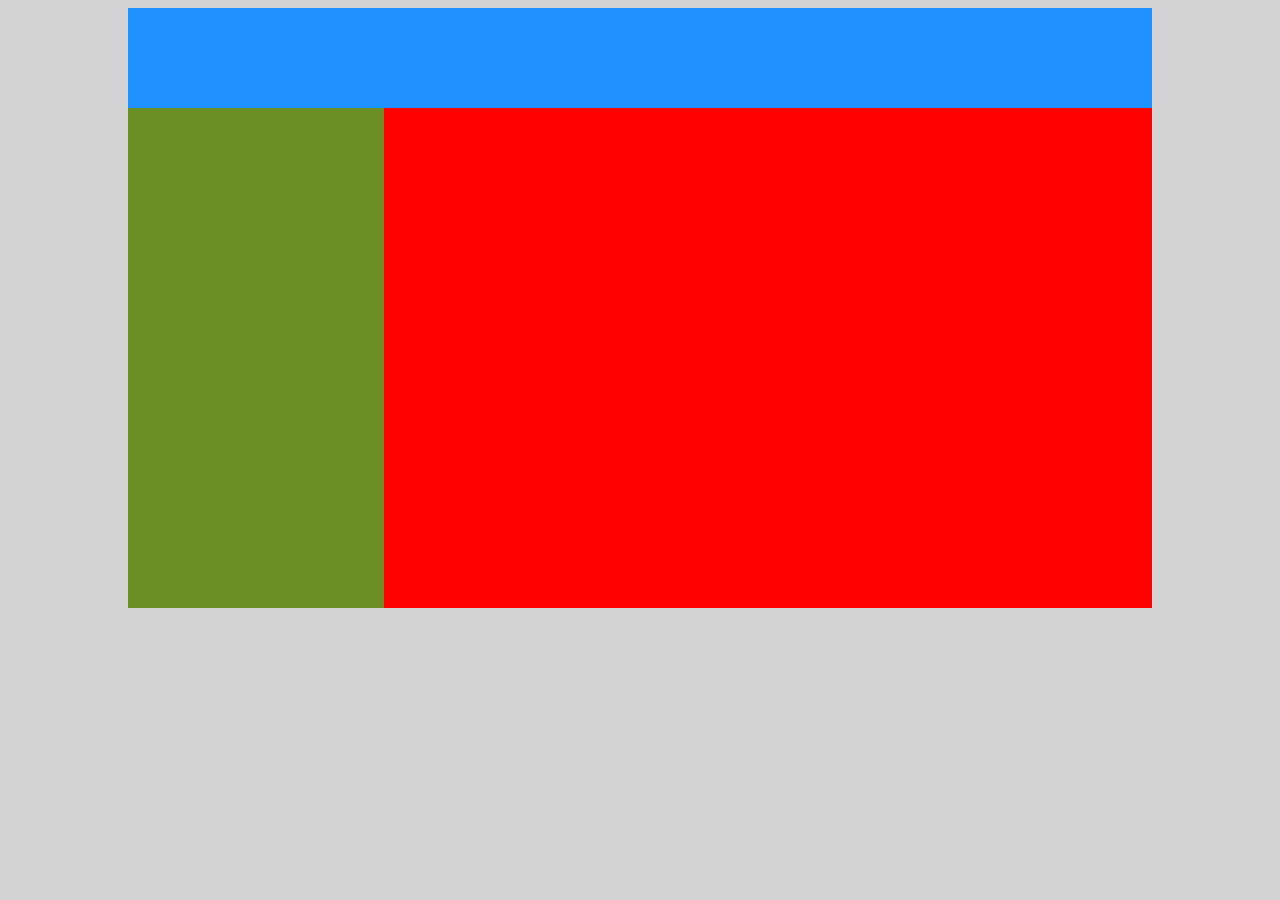
==== index.html @ caad8d3b "initial commit" ====
﻿<!DOCTYPE html>
<html>
<head>
    <title></title>
    <meta charset="utf-8"/>
    <link href="Style.css" rel="stylesheet" />
</head>
<body>
    <div class="container">
        <header></header>

        <div class="sidebar">
            
        </div>
        <div class="inform">
            
        </div>
        

        <footer></footer>
    </div>
</body>
</html>
---- Style.css ----
﻿body {
    background-color: lightgrey;
}
.container {
    width: 80vw;
    
    margin: 0 auto;
}
header {
    height: 100px;
    background-color: #1e90ff;
}
.sidebar {
    width: 20vw;
    /*width: 20%;*/
    min-height: 500px;
    height: calc(100% - 1px);
    float: left;
    background-color: #6b8e23;
    
}
.inform {
    width: 80vw;
    background-color: #ff0000;
    min-height: 500px;
    height: calc(100% - 1px);
}
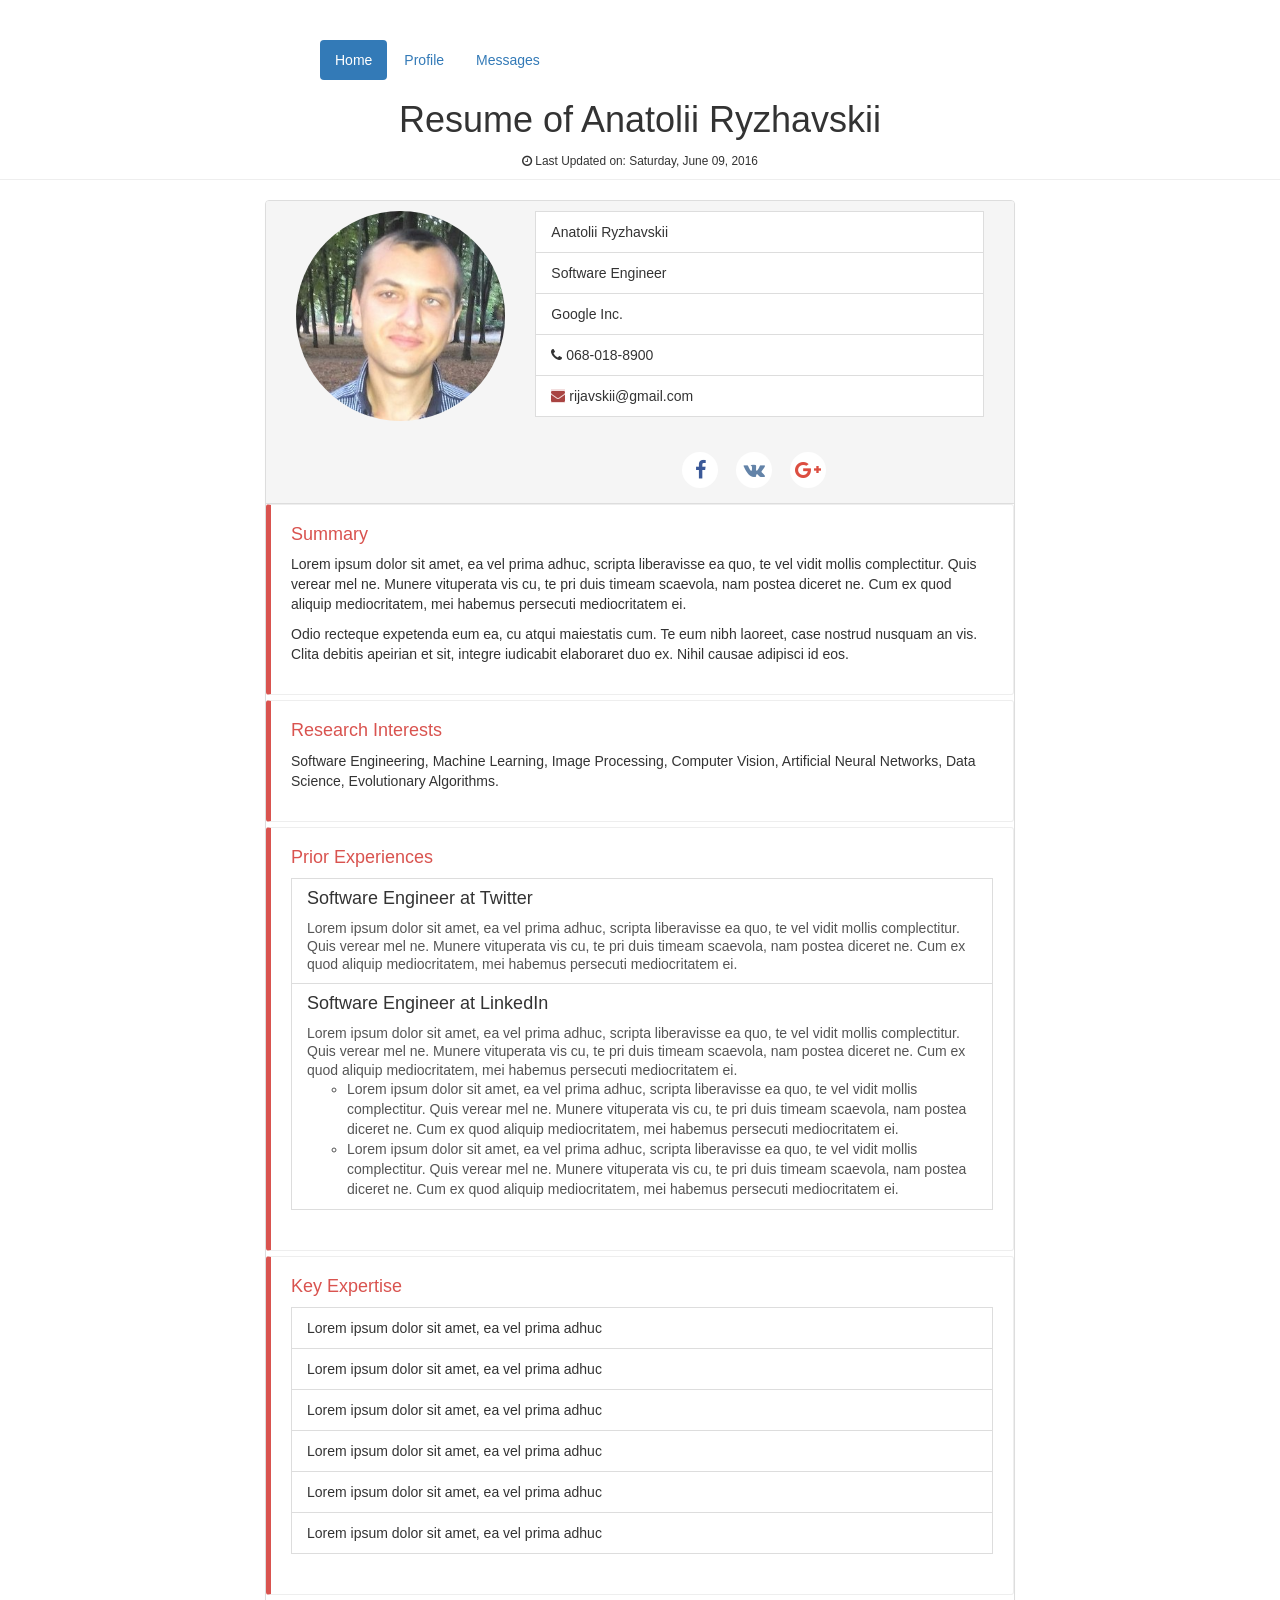
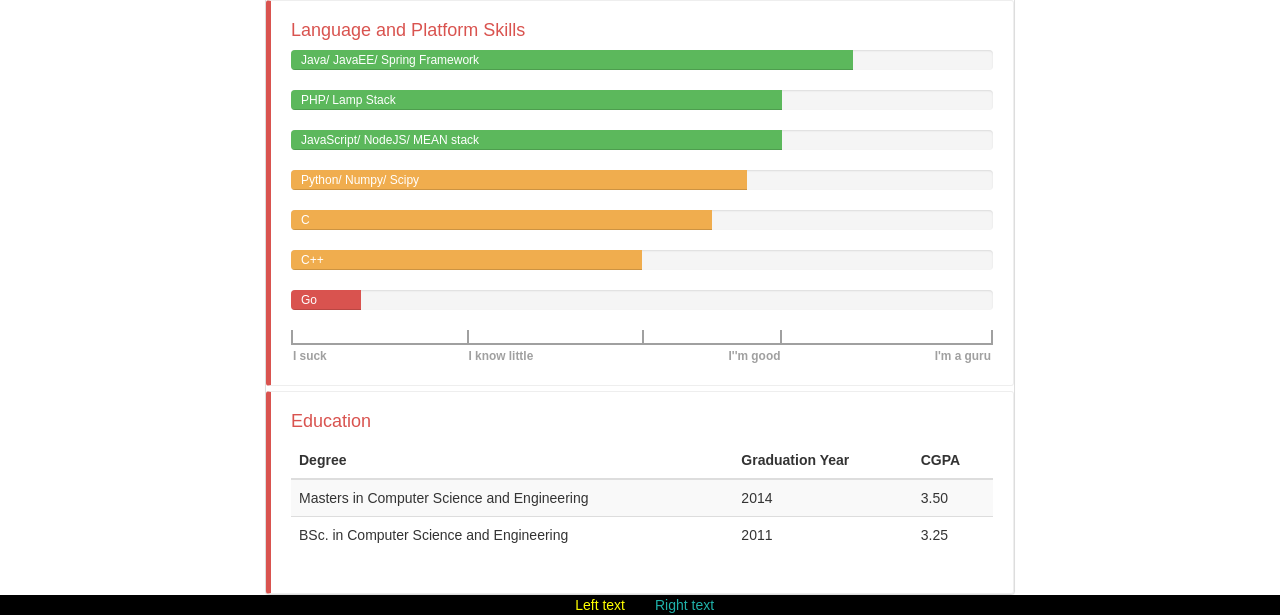
==== commit ec4a3376: "rename main page" ====
--- a/index.html
+++ b/index.html
@@ -3,21 +3,264 @@
 <head>
     <title></title>
     <meta charset="utf-8"/>
-    <link href="Style.css" rel="stylesheet" />
+
+    <link href="Content/bootstrap.min.css" rel="stylesheet" />
+    <script src="scripts/jquery-2.2.4.min.js"></script>
+    <script src="scripts/bootstrap.min.js"></script>
+
+    <link href="Buttons.css" rel="stylesheet" />
+    <link href="MyStyle.css" rel="stylesheet" />
 </head>
 <body>
+    <header class="page-header">
+        <ul class="col-md-offset-2 col-lg-offset-3 nav nav-pills">
+            <li role="presentation" class="active"><a href="#">Home</a></li>
+            <li role="presentation"><a href="#">Profile</a></li>
+            <li role="presentation"><a href="#">Messages</a></li>
+        </ul>
+        <h1 class="page-title">Resume of Anatolii Ryzhavskii</h1>
+        <small> <i class="fa fa-clock-o"></i> Last Updated on: <time>Saturday, June 09, 2016</time></small>
+    </header>
     <div class="container">
-        <header></header>
-
-        <div class="sidebar">
-            
+
+            <div class="resume">
+
+                <div class="row">
+                    <div class="col-xs-12 col-sm-12 col-md-offset-1 col-md-10 col-lg-offset-2 col-lg-8">
+                        <div class="panel panel-default">
+                            <div class="panel-heading resume-heading">
+                                <div class="row">
+                                    <div class="col-lg-12">
+                                        <div class="col-xs-12 col-sm-4">
+                                            <figure>
+                                                <img class="img-circle img-responsive" alt="My photo" src="photo.jpg">
+                                            </figure>
+
+
+
+                                        </div>
+
+                                        <div class="col-xs-12 col-sm-8">
+                                            <ul class="list-group">
+                                                <li class="list-group-item font-weight-bold">Anatolii Ryzhavskii</li>
+                                                <li class="list-group-item font-weight-bold">Software Engineer</li>
+                                                <li class="list-group-item">Google Inc. </li>
+                                                <li class="list-group-item"><i class="fa fa-phone"></i> 068-018-8900 </li>
+                                                <li class="list-group-item"><i class="fa fa-envelope alert-danger"></i> rijavskii@gmail.com</li>
+
+                                            </ul>
+                                            <div class="col-xs-offset-3 row">
+                                                <div class="col-xs-12 social-btns">
+
+                                                    <div class="col-xs-3 col-md-2 col-lg-2 social-btn-holder">
+                                                        <a href="http://www.facebook.com" class="icons_button facebook">
+                                                            <i class="icon_facebook fa fa-facebook" aria-hidden="true"></i><span></span>
+                                                        </a>
+                                                    </div>
+
+                                                    <div class="col-xs-3 col-md-2 col-lg-2 social-btn-holder">
+                                                        <a href="http://www.vk.com" class="icons_button vkontakte">
+                                                            <i class="icon_vk fa fa-vk" aria-hidden="true"></i><span></span>
+                                                        </a>
+                                                    </div>
+
+                                                    <div class="col-xs-3 col-md-2 col-lg-2 social-btn-holder">
+                                                        <a href="https://plus.google.com" class="icons_button google_plus">
+                                                            <i class="icon_google_plus fa fa-google-plus" aria-hidden="true"></i><span></span>
+                                                        </a>
+                                                    </div>
+
+                                                    <!--<div class="col-xs-3 col-md-1 col-lg-1 social-btn-holder">
+                                                        <a href="https://www.linkedin.com/in/анатолій-рижавський-6312b2114?trk=nav_responsive_tab_profile_pic" class="btn btn-social btn-block btn-linkedin">
+                                                            <i class="fa fa-linkedin"></i>
+                                                        </a>
+                                                    </div>
+
+                                                    <div class="col-xs-3 col-md-1 col-lg-1 social-btn-holder">
+                                                        <a href="https://github.com/rijavskii" class="btn btn-social btn-block btn-github">
+                                                            <i class="fa fa-github"></i>
+                                                        </a>
+                                                    </div>
+
+                                                    <div class="col-xs-3 col-md-1 col-lg-1 social-btn-holder">
+                                                        <a href="#" class="btn btn-social btn-block btn-stackoverflow">
+                                                            <i class="fa fa-stack-overflow"></i>
+                                                        </a>
+                                                    </div>-->
+
+                                                </div>
+                                            </div>
+                                        </div>
+                                    </div>
+                                </div>
+                            </div>
+                            <div class="bs-callout bs-callout-danger">
+                                <h4>Summary</h4>
+                                <p>
+                                    Lorem ipsum dolor sit amet, ea vel prima adhuc, scripta liberavisse ea quo, te vel vidit mollis complectitur. Quis verear mel ne. Munere vituperata vis cu,
+                                    te pri duis timeam scaevola, nam postea diceret ne. Cum ex quod aliquip mediocritatem, mei habemus persecuti mediocritatem ei.
+                                </p>
+                                <p>
+                                    Odio recteque expetenda eum ea, cu atqui maiestatis cum. Te eum nibh laoreet, case nostrud nusquam an vis.
+                                    Clita debitis apeirian et sit, integre iudicabit elaboraret duo ex. Nihil causae adipisci id eos.
+
+                                </p>
+                            </div>
+                            <div class="bs-callout bs-callout-danger">
+                                <h4>Research Interests</h4>
+                                <p>
+                                    Software Engineering, Machine Learning, Image Processing,
+                                    Computer Vision, Artificial Neural Networks, Data Science,
+                                    Evolutionary Algorithms.
+                                </p>
+                            </div>
+
+                            <div class="bs-callout bs-callout-danger">
+                                <h4>Prior Experiences</h4>
+                                <ul class="list-group">
+                                    <a class="list-group-item inactive-link" href="#">
+                                        <h4 class="list-group-item-heading">
+                                            Software Engineer at Twitter
+                                        </h4>
+                                        <p class="list-group-item-text">
+                                            Lorem ipsum dolor sit amet, ea vel prima adhuc, scripta liberavisse ea quo, te vel vidit mollis complectitur. Quis verear mel ne. Munere vituperata vis cu,
+                                            te pri duis timeam scaevola, nam postea diceret ne. Cum ex quod aliquip mediocritatem, mei habemus persecuti mediocritatem ei.
+                                        </p>
+                                    </a>
+                                    <a class="list-group-item inactive-link" href="#">
+                                        <h4 class="list-group-item-heading">Software Engineer at LinkedIn</h4>
+                                        <p class="list-group-item-text">
+                                            Lorem ipsum dolor sit amet, ea vel prima adhuc, scripta liberavisse ea quo, te vel vidit mollis complectitur.
+                                            Quis verear mel ne. Munere vituperata vis cu, te pri duis timeam scaevola,
+                                            nam postea diceret ne. Cum ex quod aliquip mediocritatem, mei habemus persecuti mediocritatem ei.
+                                        </p>
+                                        <ul>
+                                            <li>
+                                                Lorem ipsum dolor sit amet, ea vel prima adhuc, scripta liberavisse ea quo, te vel vidit mollis complectitur.
+                                                Quis verear mel ne. Munere vituperata vis cu, te pri duis timeam scaevola,
+                                                nam postea diceret ne. Cum ex quod aliquip mediocritatem, mei habemus persecuti mediocritatem ei.
+                                            </li>
+                                            <li>
+                                                Lorem ipsum dolor sit amet, ea vel prima adhuc, scripta liberavisse ea quo, te vel vidit mollis complectitur.
+                                                Quis verear mel ne. Munere vituperata vis cu, te pri duis timeam scaevola,
+                                                nam postea diceret ne. Cum ex quod aliquip mediocritatem, mei habemus persecuti mediocritatem ei.
+                                            </li>
+                                        </ul>
+                                    </a>
+                                </ul>
+                            </div>
+                            <div class="bs-callout bs-callout-danger">
+                                <h4>Key Expertise</h4>
+                                <ul class="list-group">
+                                    <li class="list-group-item"> Lorem ipsum dolor sit amet, ea vel prima adhuc </li>
+                                    <li class="list-group-item"> Lorem ipsum dolor sit amet, ea vel prima adhuc</li>
+                                    <li class="list-group-item"> Lorem ipsum dolor sit amet, ea vel prima adhuc</li>
+                                    <li class="list-group-item"> Lorem ipsum dolor sit amet, ea vel prima adhuc</li>
+                                    <li class="list-group-item">Lorem ipsum dolor sit amet, ea vel prima adhuc</li>
+                                    <li class="list-group-item"> Lorem ipsum dolor sit amet, ea vel prima adhuc</li>
+
+
+
+                                </ul>
+                            </div>
+                            <div class="bs-callout bs-callout-danger">
+                                <h4>Language and Platform Skills</h4>
+                                <ul class="list-group">
+                                    <!--<a class="list-group-item inactive-link" href="#">-->
+
+
+                                    <div class="progress">
+                                        <div data-placement="top" style="width: 80%;"
+                                             aria-valuemax="100" aria-valuemin="0" aria-valuenow="80" role="progressbar" class="progress-bar progress-bar-success">
+                                            <span class="sr-only">80%</span>
+                                            <span class="progress-type">Java/ JavaEE/ Spring Framework </span>
+                                        </div>
+                                    </div>
+                                    <div class="progress">
+                                        <div data-placement="top" style="width: 70%;" aria-valuemax="100" aria-valuemin="0" aria-valuenow="1" role="progressbar" class="progress-bar progress-bar-success">
+                                            <span class="sr-only">70%</span>
+                                            <span class="progress-type">PHP/ Lamp Stack</span>
+                                        </div>
+                                    </div>
+                                    <div class="progress">
+                                        <div data-placement="top" style="width: 70%;" aria-valuemax="100" aria-valuemin="0" aria-valuenow="1" role="progressbar" class="progress-bar progress-bar-success">
+                                            <span class="sr-only">70%</span>
+                                            <span class="progress-type">JavaScript/ NodeJS/ MEAN stack </span>
+                                        </div>
+                                    </div>
+                                    <div class="progress">
+                                        <div data-placement="top" style="width: 65%;" aria-valuemax="100" aria-valuemin="0" aria-valuenow="1" role="progressbar" class="progress-bar progress-bar-warning">
+                                            <span class="sr-only">65%</span>
+                                            <span class="progress-type">Python/ Numpy/ Scipy</span>
+                                        </div>
+                                    </div>
+                                    <div class="progress">
+                                        <div data-placement="top" style="width: 60%;" aria-valuemax="100" aria-valuemin="0" aria-valuenow="60" role="progressbar" class="progress-bar progress-bar-warning">
+                                            <span class="sr-only">60%</span>
+                                            <span class="progress-type">C</span>
+                                        </div>
+                                    </div>
+                                    <div class="progress">
+                                        <div data-placement="top" style="width: 50%;" aria-valuemax="100" aria-valuemin="0" aria-valuenow="50" role="progressbar" class="progress-bar progress-bar-warning">
+                                            <span class="sr-only">50%</span>
+                                            <span class="progress-type">C++</span>
+                                        </div>
+                                    </div>
+                                    <div class="progress">
+                                        <div data-placement="top" style="width: 10%;" aria-valuemax="100" aria-valuemin="0" aria-valuenow="50" role="progressbar" class="progress-bar progress-bar-danger">
+                                            <span class="sr-only">10%</span>
+                                            <span class="progress-type">Go</span>
+                                        </div>
+                                    </div>
+
+                                    <div class="progress-meter">
+                                        <div style="width: 25%;" class="meter meter-left"><span class="meter-text">I suck</span></div>
+                                        <div style="width: 25%;" class="meter meter-left"><span class="meter-text">I know little</span></div>
+                                        <div style="width: 30%;" class="meter meter-right"><span class="meter-text">I'm a guru</span></div>
+                                        <div style="width: 20%;" class="meter meter-right"><span class="meter-text">I''m good</span></div>
+                                    </div>
+
+                                    <!--</a>-->
+
+                                </ul>
+                            </div>
+                            <div class="bs-callout bs-callout-danger">
+                                <h4>Education</h4>
+                                <table class="table table-striped table-responsive ">
+                                    <thead>
+                                        <tr>
+                                            <th>Degree</th>
+                                            <th>Graduation Year</th>
+                                            <th>CGPA</th>
+                                        </tr>
+                                    </thead>
+                                    <tbody>
+                                        <tr>
+                                            <td>Masters in Computer Science and Engineering</td>
+                                            <td>2014</td>
+                                            <td> 3.50 </td>
+                                        </tr>
+                                        <tr>
+                                            <td>BSc. in Computer Science and Engineering</td>
+                                            <td>2011</td>
+                                            <td> 3.25 </td>
+                                        </tr>
+                                    </tbody>
+                                </table>
+                            </div>
+                        </div>
+
+                    </div>
+                </div>
+
+            </div>
         </div>
-        <div class="inform">
-            
-        </div>
-        
-
-        <footer></footer>
-    </div>
+    
+<footer class="container-fluid col-sm-12">
+    <div class="col-sm-6 left-footer">Left text</div>
+    <div class="col-sm-6 right-footer">Right text</div>
+</footer>
+
+
 </body>
 </html>
--- a/Buttons.css
+++ b/Buttons.css
@@ -0,0 +1,84 @@
+﻿.icons_button{
+    background-color: white;
+    border-radius: 3.6rem;
+    cursor: pointer;
+    display: inline-block;
+    font-size: 2.0rem;
+    height: 3.6rem;
+    line-height: 3.6rem;
+    margin: 0 5px;
+    position: relative;
+    text-align: center;
+    -webkit-user-select: none;
+    -moz-user-select: none;
+    -ms-user-select: none;
+    user-select: none;
+    width: 3.6rem;
+
+}
+
+.icons_button span {
+    border-radius: 0;
+    display: block;
+    height: 0;
+    left: 50%;
+    margin: 0;
+    position: absolute;
+    top: 50%;
+    -webkit-transition: all 0.3s;
+    -moz-transition: all 0.3s;
+    -o-transition: all 0.3s;
+    transition: all 0.3s;
+    width: 0;
+    z-index: 7;
+}
+
+.icons_button:hover span {
+    width: 3.6rem;
+    height: 3.6rem;
+    border-radius: 3.6rem;
+    margin: -1.8rem;
+}
+
+.facebook span {
+    background-color: #3B5998;
+}
+.vkontakte span {
+    background-color: #6383A8;
+}
+.google_plus span {
+    background-color: #db5a3c;
+}
+
+.icons_button i{
+    background: none;
+    color: white;
+    height: 3.6rem;
+    left: 0;
+    line-height: 3.6rem;
+    position: absolute;
+    top: 0;
+    -webkit-transition: all 0.3s;
+    -moz-transition: all 0.3s;
+    -o-transition: all 0.3s;
+    transition: all 0.3s;
+    width: 3.6rem;
+    z-index: 10;
+    padding-left: 10px;
+}
+
+.icons_button .icon_facebook{
+    color: #3B5998;
+}
+.icons_button .icon_vk{
+    color: #6383A8;
+}
+.icons_button .icon_google_plus{
+    color: #DC4E41;
+}
+
+.icons_button:hover .icon_facebook,
+.icons_button:hover .icon_vk,
+.icons_button:hover .icon_google_plus{
+    color: white;
+}
--- a/MyStyle.css
+++ b/MyStyle.css
@@ -0,0 +1,174 @@
+﻿/* uses font awesome for social icons */
+@import url(http://maxcdn.bootstrapcdn.com/font-awesome/4.2.0/css/font-awesome.min.css);
+
+footer {
+    margin-top: -20px;
+    height: 20px;
+    background-color: black;
+    text-align: center;
+}
+footer * {
+    height: 20px;
+
+}
+.left-footer {
+    text-align: right;
+   color: yellow;
+}
+.right-footer {
+    text-align: left;
+   color: lightseagreen;
+}
+.page-header{
+  text-align: center;    
+}
+
+/*social buttons*/
+.btn-social{
+  color: white;
+  opacity:0.9;
+}
+.btn-social:hover {
+  color: white;
+    opacity:1;
+}
+.btn-facebook {
+background-color: #3b5998;
+opacity:0.9;
+}
+.btn-twitter {
+background-color: #00aced;
+opacity:0.9;
+}
+.btn-linkedin {
+background-color:#0e76a8;
+opacity:0.9;
+}
+.btn-github{
+  background-color:#000000;
+  opacity:0.9;
+}
+.btn-google {
+  background-color: #c32f10;
+  opacity: 0.9;
+}
+.btn-stackoverflow{
+  background-color: #D38B28;
+  opacity: 0.9;
+}
+
+/* resume stuff */
+
+.bs-callout {
+    -moz-border-bottom-colors: none;
+    -moz-border-left-colors: none;
+    -moz-border-right-colors: none;
+    -moz-border-top-colors: none;
+    border-color: #eee;
+    border-image: none;
+    border-radius: 3px;
+    border-style: solid;
+    border-width: 1px 1px 1px 5px;
+    margin-bottom: 5px;
+    padding: 20px;
+}
+.bs-callout:last-child {
+    margin-bottom: 0px;
+}
+.bs-callout h4 {
+    margin-bottom: 10px;
+    margin-top: 0;
+}
+
+.bs-callout-danger {
+    border-left-color: #d9534f;
+}
+
+.bs-callout-danger h4{
+    color: #d9534f;
+}
+
+.resume .list-group-item:first-child, .resume .list-group-item:last-child{
+  border-radius:0;
+}
+
+/*makes an anchor inactive(not clickable)*/
+.inactive-link {
+   pointer-events: none;
+   cursor: default;
+}
+
+.resume-heading .social-btns{
+  margin-top:15px;
+}
+.resume-heading .social-btns i.fa{
+  margin-left:-5px;
+}
+
+
+
+@media (max-width: 992px) {
+  .resume-heading .social-btn-holder{
+    padding:5px;
+  }
+}
+
+
+/* skill meter in resume. copy pasted from http://bootsnipp.com/snippets/featured/progress-bar-meter */
+
+.progress-bar {
+    text-align: left;
+	white-space: nowrap;
+	white-space: nowrap;
+	overflow: hidden;
+	text-overflow: ellipsis;
+	cursor: pointer;
+}
+
+.progress-bar > .progress-type {
+	padding-left: 10px;
+}
+
+.progress-meter {
+	min-height: 15px;
+	border-bottom: 2px solid rgb(160, 160, 160);
+  margin-bottom: 15px;
+}
+
+.progress-meter > .meter {
+	position: relative;
+	float: left;
+	min-height: 15px;
+	border-width: 0px;
+	border-style: solid;
+	border-color: rgb(160, 160, 160);
+}
+
+.progress-meter > .meter-left {
+	border-left-width: 2px;
+}
+
+.progress-meter > .meter-right {
+	float: right;
+	border-right-width: 2px;
+}
+
+.progress-meter > .meter-right:last-child {
+	border-left-width: 2px;
+}
+
+.progress-meter > .meter > .meter-text {
+	position: absolute;
+	display: inline-block;
+	bottom: -20px;
+	width: 100%;
+	font-weight: 700;
+	font-size: 0.85em;
+	color: rgb(160, 160, 160);
+	text-align: left;
+}
+
+.progress-meter > .meter.meter-right > .meter-text {
+	text-align: right;
+}
+
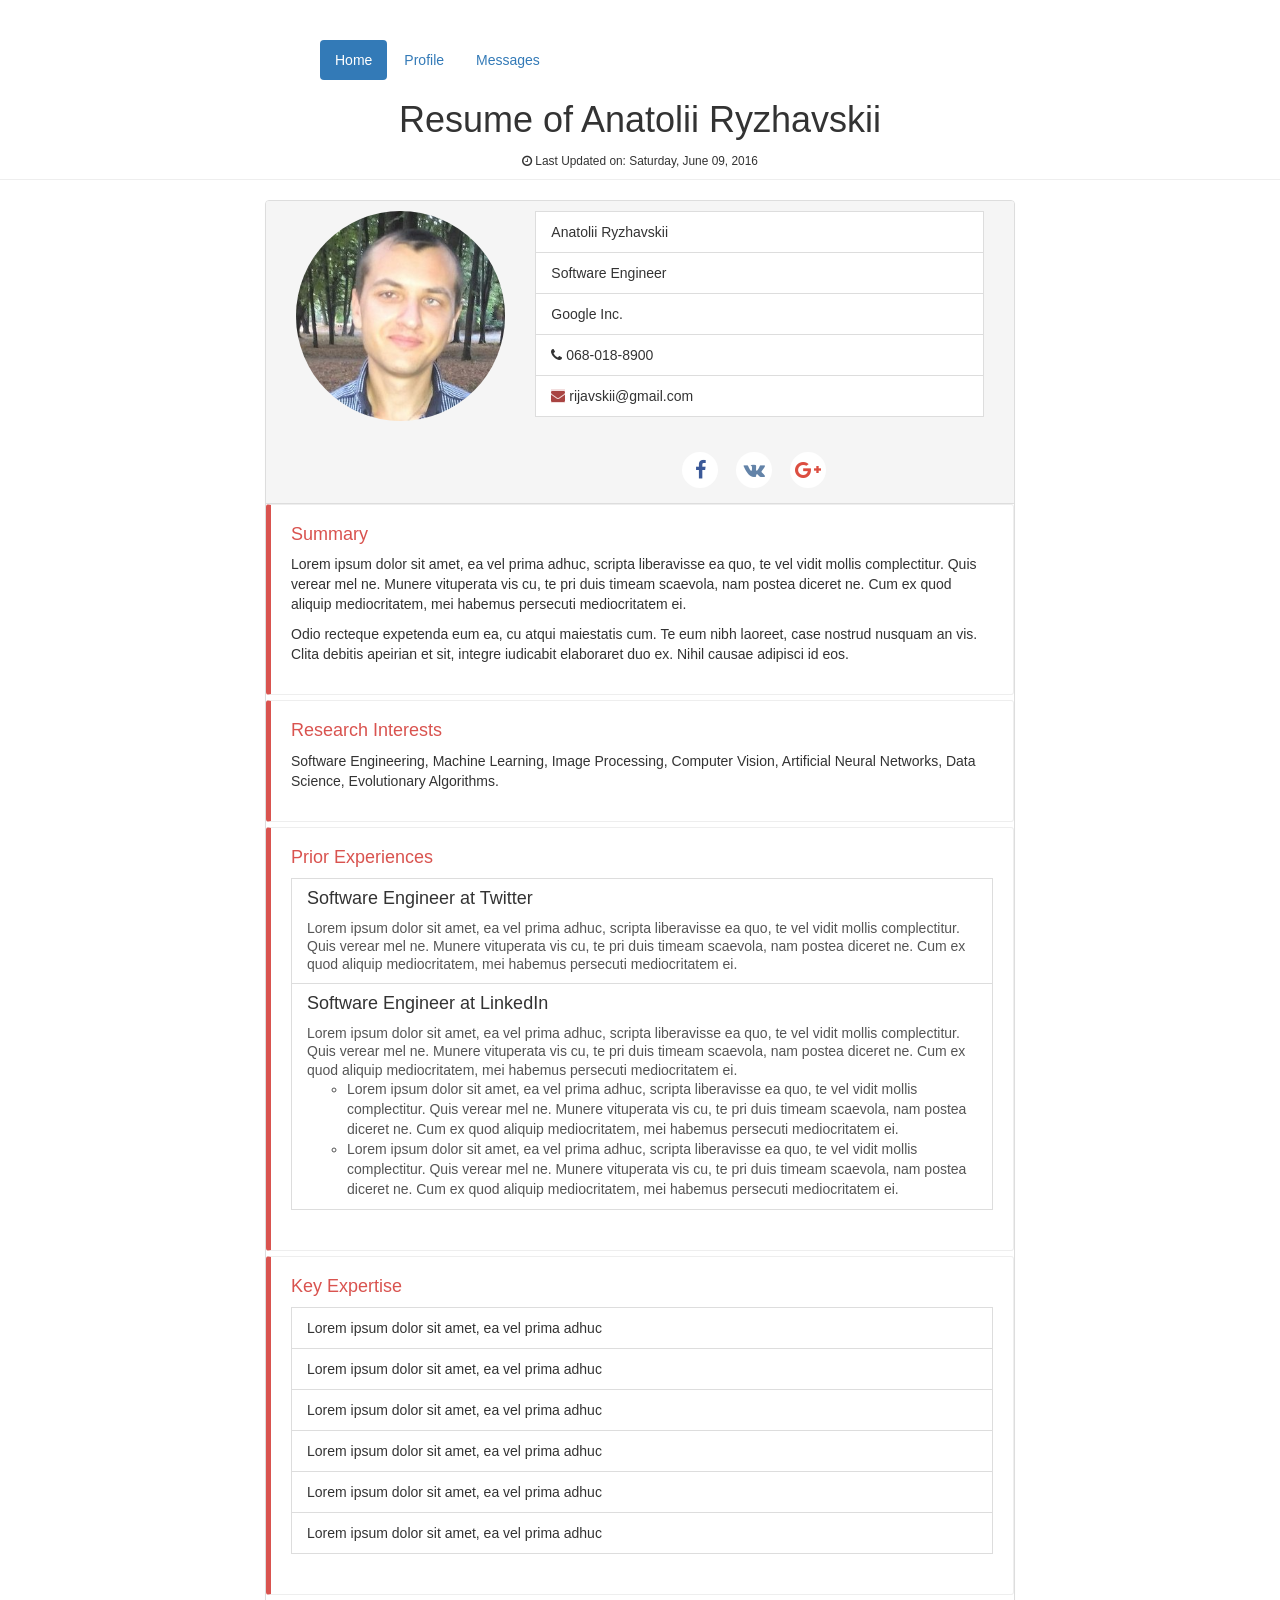
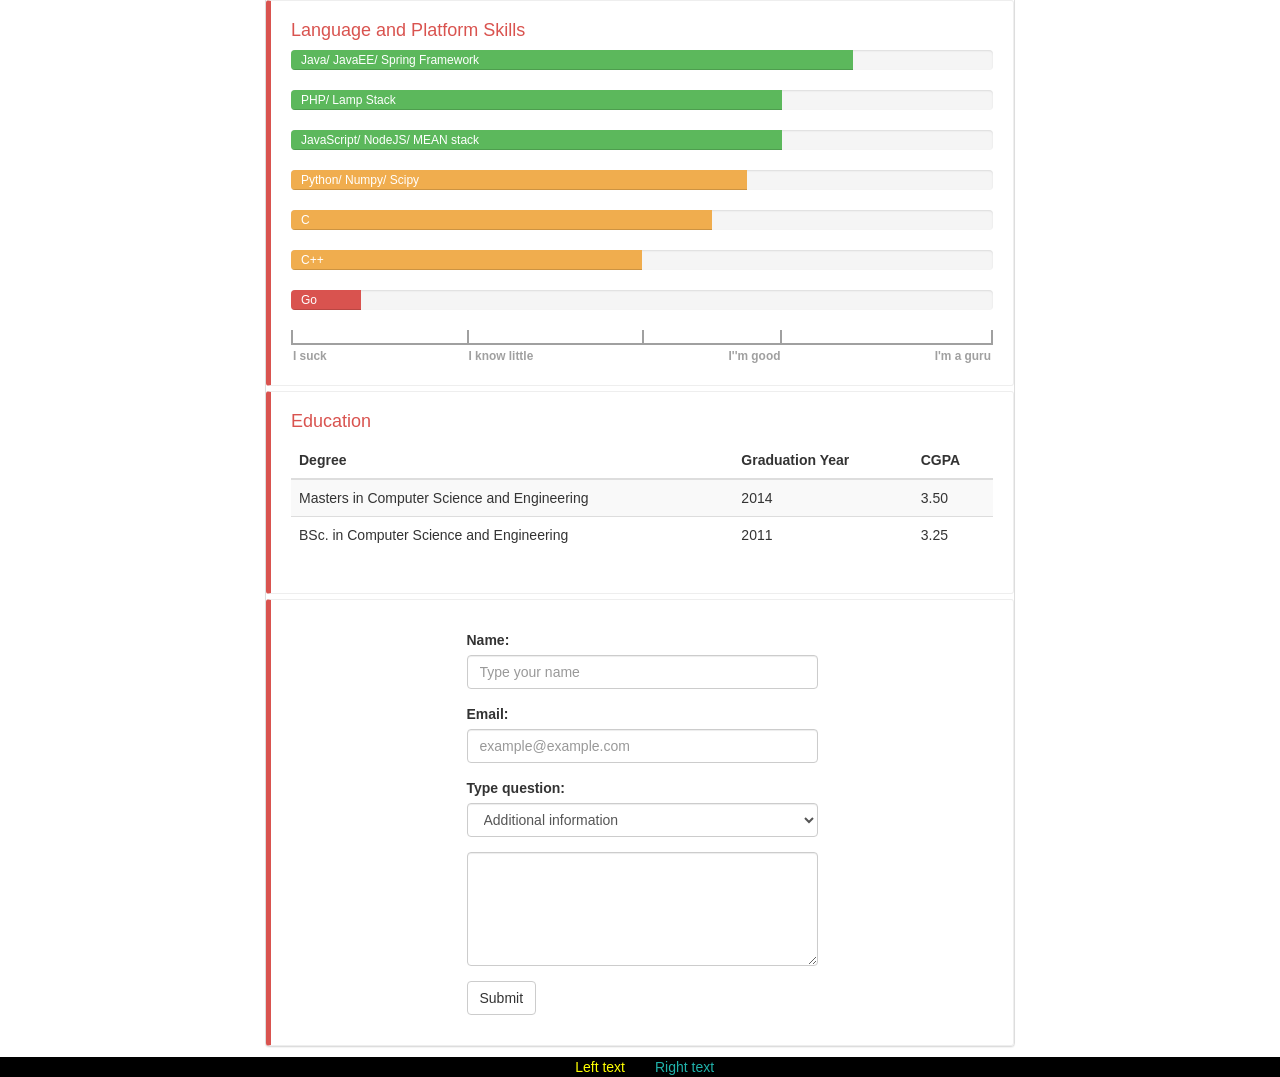
==== commit 4e1cddf8: "Added form" ====
--- a/index.html
+++ b/index.html
@@ -7,6 +7,7 @@
     <link href="Content/bootstrap.min.css" rel="stylesheet" />
     <script src="scripts/jquery-2.2.4.min.js"></script>
     <script src="scripts/bootstrap.min.js"></script>
+
 
     <link href="Buttons.css" rel="stylesheet" />
     <link href="MyStyle.css" rel="stylesheet" />
@@ -224,30 +225,66 @@
 
                                 </ul>
                             </div>
-                            <div class="bs-callout bs-callout-danger">
-                                <h4>Education</h4>
-                                <table class="table table-striped table-responsive ">
-                                    <thead>
-                                        <tr>
-                                            <th>Degree</th>
-                                            <th>Graduation Year</th>
-                                            <th>CGPA</th>
-                                        </tr>
-                                    </thead>
-                                    <tbody>
-                                        <tr>
-                                            <td>Masters in Computer Science and Engineering</td>
-                                            <td>2014</td>
-                                            <td> 3.50 </td>
-                                        </tr>
-                                        <tr>
-                                            <td>BSc. in Computer Science and Engineering</td>
-                                            <td>2011</td>
-                                            <td> 3.25 </td>
-                                        </tr>
-                                    </tbody>
-                                </table>
-                            </div>
+                        <div class="bs-callout bs-callout-danger">
+                            <h4>Education</h4>
+                            <table class="table table-striped table-responsive ">
+                                <thead>
+                                <tr>
+                                    <th>Degree</th>
+                                    <th>Graduation Year</th>
+                                    <th>CGPA</th>
+                                </tr>
+                                </thead>
+                                <tbody>
+                                <tr>
+                                    <td>Masters in Computer Science and Engineering</td>
+                                    <td>2014</td>
+                                    <td> 3.50 </td>
+                                </tr>
+                                <tr>
+                                    <td>BSc. in Computer Science and Engineering</td>
+                                    <td>2011</td>
+                                    <td> 3.25 </td>
+                                </tr>
+                                </tbody>
+                            </table>
+                        </div>
+                        <div class="form-wrapper bs-callout bs-callout-danger">
+                            <!--<form action="">
+                                First name: <input type="text" name="FirstName" value="" placeholder="Type your name"><br>
+                                Email: <input type="text" name="LastName" value="" placeholder="example@mail.com"><br>
+                                <select>
+                                    <option value="add to friend">add to friend</option>
+                                    <option value="some errors on site">some errors on site</option>
+                                    <option value="question">question</option>
+                                </select><br/>
+                                <textarea rows="5" cols="40"></textarea><br/>
+                                <input type="submit" value="Submit">
+                            </form>-->
+                            <form action="#" method="GET">
+                                <div class="form-group">
+                                    <label for="usr">Name:</label>
+                                    <input name="name"type="text" class="form-control" id="usr" placeholder="Type your name">
+                                </div>
+                                <div class="form-group">
+                                    <label for="email">Email:</label>
+                                    <input name="email" type="email" class="form-control" id="email" placeholder="example@example.com">
+                                </div>
+                                <div class="form-group">
+                                    <label for="sel1">Type question:</label>
+                                    <select name="question_type" class="form-control" id="sel1">
+                                        <option>Additional information</option>
+                                        <option>Ask a question</option>
+                                        <option>Feedback</option>
+                                        <option>Help</option>
+                                    </select>
+                                </div>
+                                <div class="form-group">
+                                    <textarea name="textOfQuestion" class="form-control" rows="5" id="comment"></textarea>
+                                </div>
+                                <button style="width: auto" type="submit" class="btn btn-default" >Submit</button>
+                            </form>
+                        </div>
                         </div>
 
                     </div>
--- a/MyStyle.css
+++ b/MyStyle.css
@@ -2,7 +2,7 @@
 @import url(http://maxcdn.bootstrapcdn.com/font-awesome/4.2.0/css/font-awesome.min.css);
 
 footer {
-    margin-top: -20px;
+    margin-top: -10px;
     height: 20px;
     background-color: black;
     text-align: center;
@@ -172,3 +172,8 @@
 	text-align: right;
 }
 
+form {
+    margin: 10px 25%;
+}
+
+
